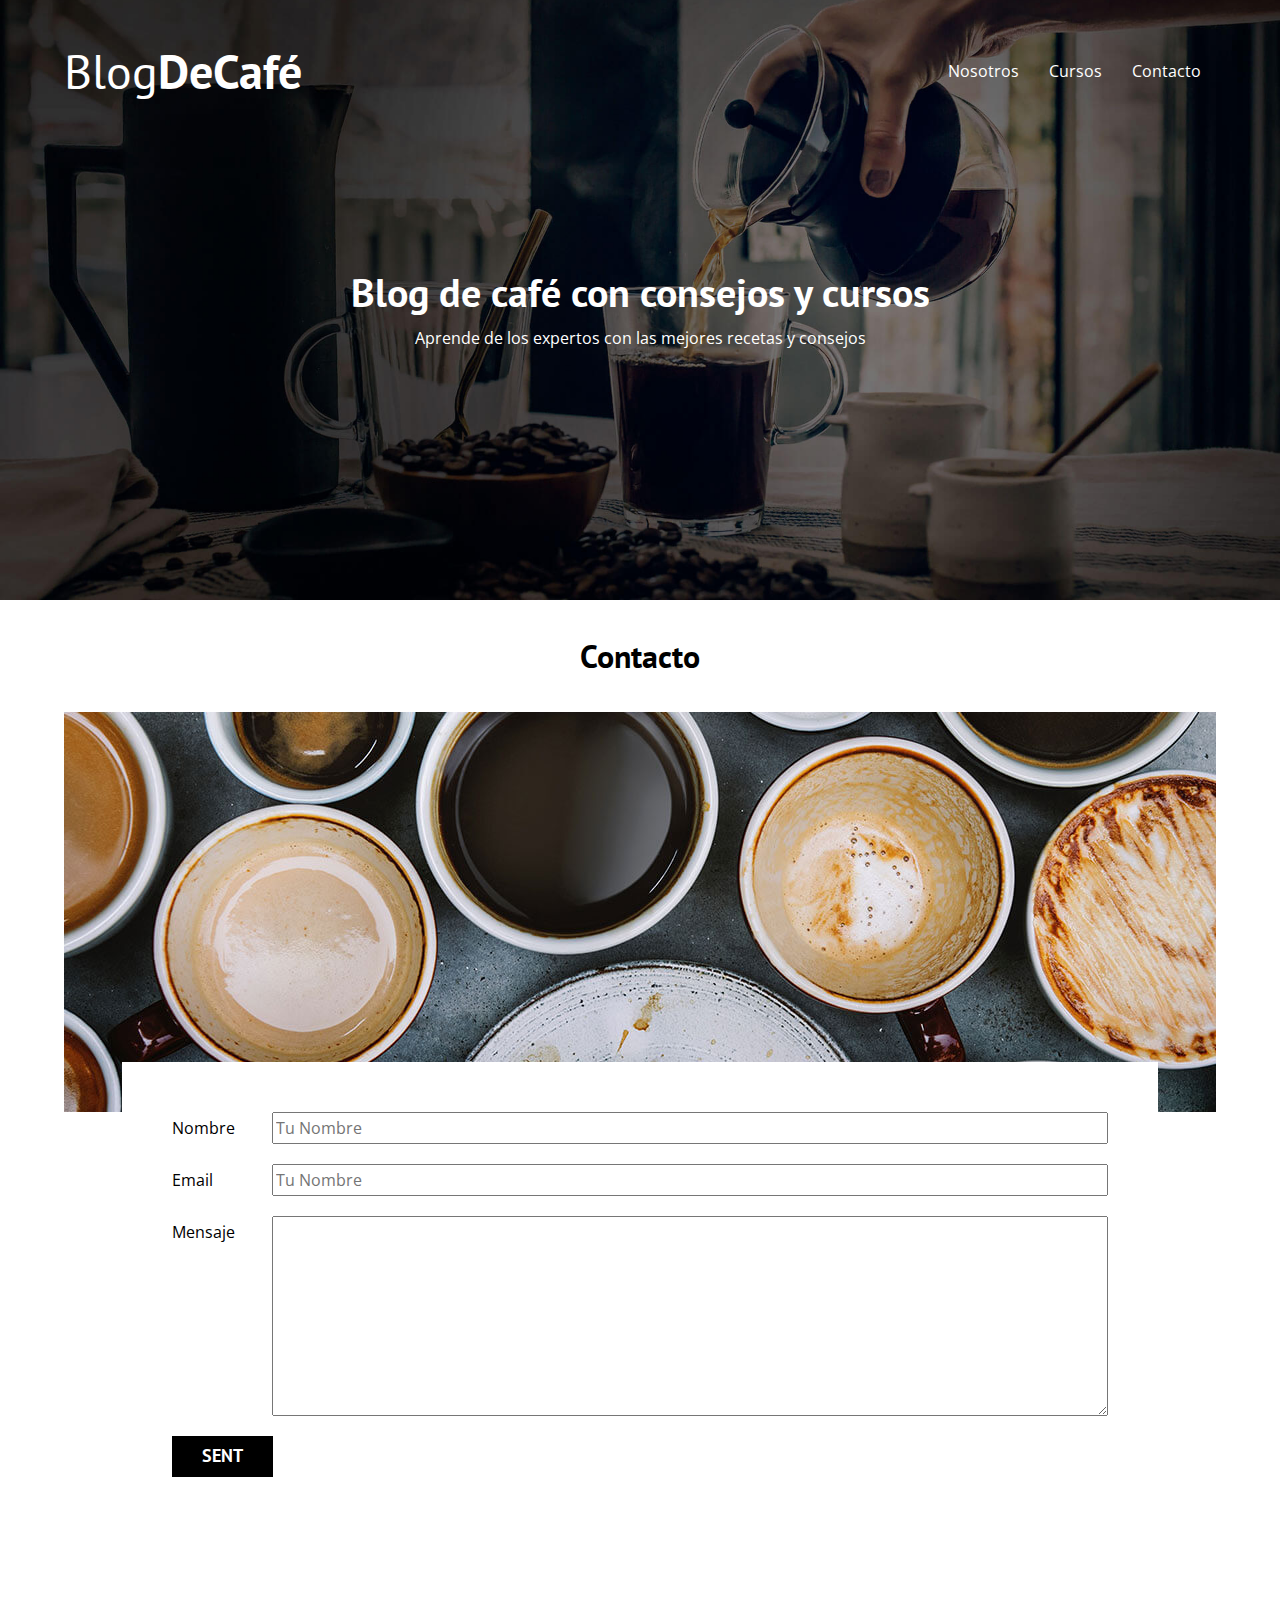
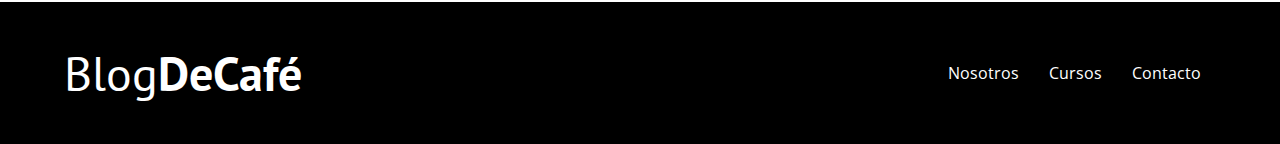
==== contacto.html @ b9fc883f "Added 'contacto' file and his content to the project" ====
<!DOCTYPE html>
<html lang="es">
    <head>
        <meta charset="UTF-8">
        <meta http-equiv="X-UA-Compatible" content="IE=edge">
        <meta name="viewport" content="width=device-width, initial-scale=1.0">

        <title>Blog De Café</title>

        <!-- Fonts -->
        <link rel="preconnect" href="https://fonts.googleapis.com">
        <link rel="preconnect" href="https://fonts.gstatic.com" crossorigin>
        <link href="https://fonts.googleapis.com/css2?family=Open+Sans&family=PT+Sans:wght@400;700&display=swap" rel="stylesheet">

        <!-- CSS -->
        <link rel="stylesheet" href="css/normalize.css">
        <link rel="stylesheet" href="css/style.css">
        
    </head>
    <body>
        <!-- Header -->
        <header class="header">
            <div class="container">
                <div class="bar">
                    <a class="logo" href="index.html">
                        <h1 class="logo__name no-margin text-center">Blog<span class="logo__bold">DeCafé</span></h1>
                    </a>
                    <nav class="nav">
                        <a href="nosotros.html" class="nav__link">Nosotros</a>
                        <a href="cursos.html" class="nav__link">Cursos</a>
                        <a href="contacto.html" class="nav__link">Contacto</a>
                    </nav>
                </div>
            </div>

            <div class="header__text">
                <h2 class="no-margin">Blog de café con consejos y cursos</h2>
                <p class="no-margin">Aprende de los expertos con las mejores recetas y consejos</p>
            </div>
        </header>

        <!-- Main -->
        
        <main class="container">
            <h3 class="text-center">Contacto</h3>

            <div class="contact-bg"></div>
            
            <form class="form">
                <div class="field">
                    <label class="field__label" for="name">Nombre</label>
                    <input 
                        class="field__input"
                        type="text" 
                        placeholder="Tu Nombre" 
                        id="name"
                    >
                </div>
                <div class="field">
                    <label class="field__label" for="e-mail">Email</label>
                    <input 
                        class="field__input"
                        type="email" 
                        placeholder="Tu Nombre" 
                        id="e-mail"
                    >
                </div>
                <div class="field">
                    <label class="field__label" for="msg">Mensaje</label>
                    <textarea 
                        class="field__textarea field__input"
                        id="msg"
                    ></textarea>
                </div>
                <div class="field">
                    <input type="submit" value="sent" class="button primary--button">
                </div>
            </form>
        </main>
        
        <!-- Footer -->
        <footer class="footer">
            <div class="container">
                <div class="bar">
                    <a class="logo" href="index.html">
                        <h1 class="logo__name no-margin text-center">Blog<span class="logo__bold">DeCafé</span></h1>
                    </a>
                    <nav class="nav">
                        <a href="nosotros.html" class="nav__link">Nosotros</a>
                        <a href="cursos.html" class="nav__link">Cursos</a>
                        <a href="contacto.html" class="nav__link">Contacto</a>
                    </nav>
                </div>
            </div>
        </footer>
    </body>
---- css/style.css ----
:root {
    --fontHeading: 'PT Sans', sans-serif;
    --fontParagraphs: 'Open Sans', sans-serif;

    --primary: #784d3c;
    --white: #fff;
    --gray: #e1e1e1;
    --black: #000;
}
html {
    box-sizing: border-box;
    font-size: 62.5%; /* 1 rem = 10px */
}
*, *:before, *:after {
    box-sizing: inherit;
}

body {
    font-family: var(--fontParagraphs);
    font-size: 1.6rem;
    line-height: 2;
}

/* Global */
a {
    text-decoration: none;
}
h1, h2, h3, h4 {
    font-family: var(--fontHeading);
    line-height: 1.5
}
h1 {
    font-size: 4.8rem;
}
h2 {
    font-size: 4rem;
}
h3 {
    font-size: 3.2rem;
}
h4 {
    font-size: 2.8rem;
}
img {
    max-width: 100%;
}
.container {
    width: min(90%, 120rem);
    margin: 0 auto;
}

/* Utilities */
.no-margin {
    margin: 0;
}
.no-padding {
    padding: 0;
}
.text-center {
    text-align: center;
}

/* BEM */
.header {
    background-image: url(../img/banner.jpg);
    height: 60rem;
    background-size: cover;
    background-repeat: no-repeat;
    background-position: center center;
}
.header__text {
    text-align: center;
    color: var(--white)
}
@media (min-width: 768px) {
    .header__text {
        margin-top: 15rem;
    }   
}
@media (min-width: 768px) {
    .bar {
        display: flex;
        justify-content: space-between;
        align-items: center;
        padding-top: 3rem;
    }
}
.logo {
    color: var(--white);
}
.logo__name {
    font-weight: normal;
}
.logo__bold {
    font-weight: bold;
}
.nav {
    margin: 2.5rem 0;
}
@media (min-width: 768px) {
    .nav {
        display: flex;
    }
    .nav a {
        margin: 0 1.5rem;
    }
}
.nav__link {
    display: block;
    text-align: center;
    color: var(--white);
    margin: 1.2rem 0;
}
@media (min-width: 768px) {
    .principal-content {
        display: grid;
        grid-template-columns: 2fr 1fr;
        column-gap: 4rem;
    }
}
.entry {
    border-bottom: 2px solid var(--gray);
    margin-bottom: 2rem;
}
.entry:last-of-type {
    border: none;
    margin: 0;
}
.button {
    display: block;
    font-family: var(--fontHeading);
    color: var(--white);
    padding: 1rem 3rem;
    text-align: center;
    text-transform: uppercase;
    font-size: 1.8rem;
    font-weight: bold;
    margin-bottom: 1.5rem;
    border: none;
}
.button:hover {
    cursor: pointer;
}
@media (min-width: 768px) {
    .button {
        display: inline-block;
    }
}
.primary--button {
    background-color: var(--black);
}
.secundary--button {
    background-color: var(--primary);
}
.course {
    list-style: none;
}
.widget-course {
    border-bottom: 2px solid var(--gray);
    margin-bottom: 3rem;
}
.widget-course:last-of-type {
    border: none;
    margin-bottom: 0;
}
.widget-course_label {
    font-weight: bold;
}
.widget-course_info {
    font-weight: normal;
}
.widget-course_label,
.widget-course_info {
    font-size: 2rem;
}

.footer {
    background-color: var(--black);
    width: 100%;
    padding-bottom: 3rem;
    margin-top: 4rem;
}
@media (min-width: 768px) {
    .us {
        display: grid;
        grid-template-columns: repeat(2, 1fr);
    }
    .us__image,
    .us__text {
        margin: 0 2rem;
    }
}
.blog_image {
    margin: 3rem auto;
}
@media (min-width: 768px) {
    .blog_image {
        width: 70%;
    }
}
@media (min-width: 768px) {
    .soon_course {
        display: grid;
        grid-template-columns: 1fr 2fr;
        column-gap: 3rem;
    }
    
}
.course_image {
    margin-bottom: 3rem;
}

.contact-bg {
    background-image: url(../img/contacto.jpg);
    height: 40rem;
    background-repeat: no-repeat;
}

.form {
    background-color: var(--white);
    margin: -5rem auto 0 auto;
    width: 90%;
    padding: 5rem;
}
.field {
    display: flex;
    margin-bottom: 2rem;
}
.field__label {
    flex: 0 0 10rem;
}
.field__input {
    flex: 1;
}
.field__textarea {
    height: 20rem;
}
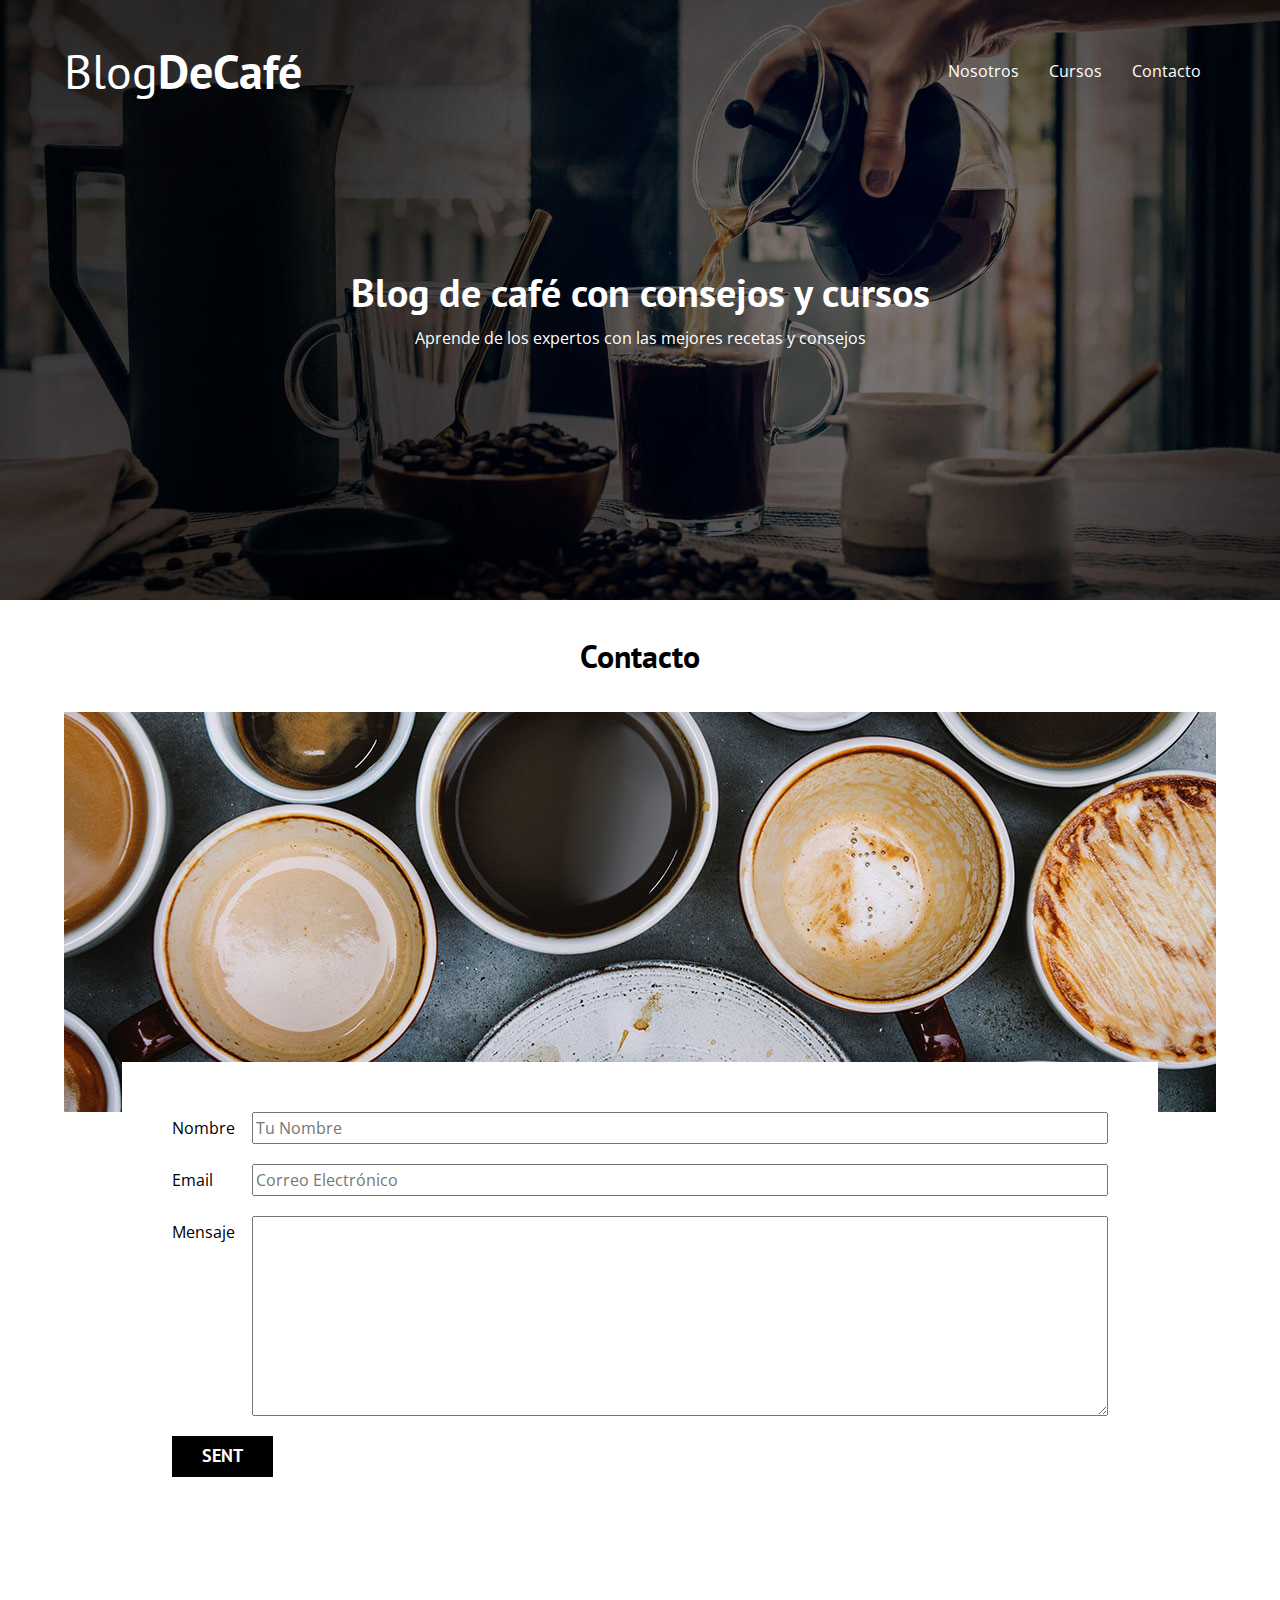
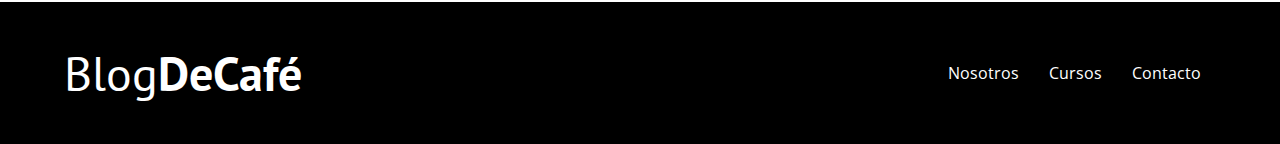
==== commit 2c371f30: "Fixed email placeholder and contact padding" ====
--- a/contacto.html
+++ b/contacto.html
@@ -61,7 +61,7 @@
                     <input 
                         class="field__input"
                         type="email" 
-                        placeholder="Tu Nombre" 
+                        placeholder="Correo Electrónico" 
                         id="e-mail"
                     >
                 </div>
--- a/css/style.css
+++ b/css/style.css
@@ -227,7 +227,7 @@
     margin-bottom: 2rem;
 }
 .field__label {
-    flex: 0 0 10rem;
+    flex: 0 0 8rem;
 }
 .field__input {
     flex: 1;
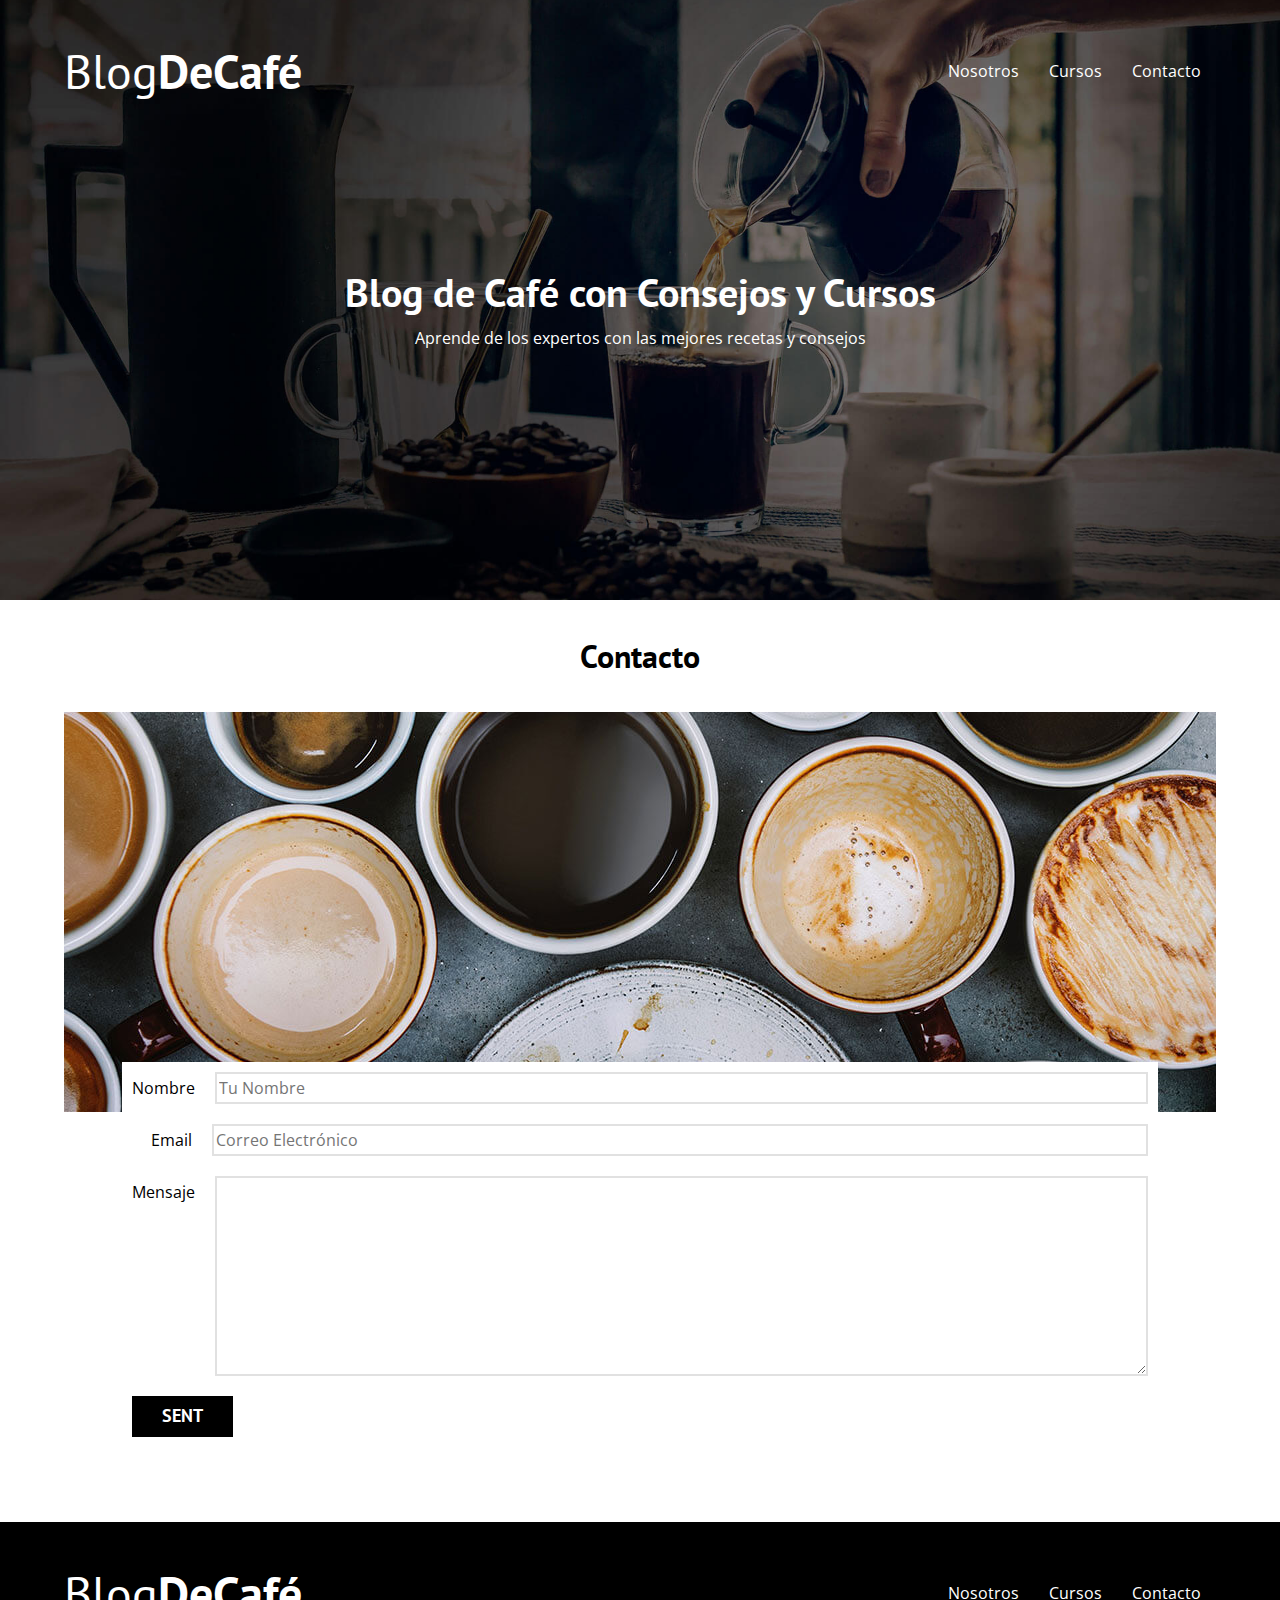
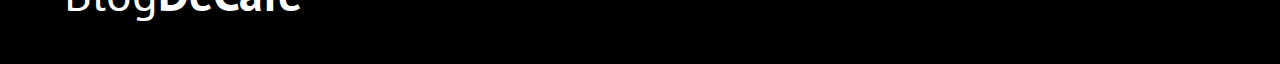
==== commit 2c312cee: "Fix issues" ====
--- a/contacto.html
+++ b/contacto.html
@@ -34,7 +34,7 @@
             </div>
 
             <div class="header__text">
-                <h2 class="no-margin">Blog de café con consejos y cursos</h2>
+                <h2 class="no-margin">Blog de Café con Consejos y Cursos</h2>
                 <p class="no-margin">Aprende de los expertos con las mejores recetas y consejos</p>
             </div>
         </header>
--- a/css/style.css
+++ b/css/style.css
@@ -220,7 +220,7 @@
     background-color: var(--white);
     margin: -5rem auto 0 auto;
     width: 90%;
-    padding: 5rem;
+    padding: 1rem;
 }
 .field {
     display: flex;
@@ -228,9 +228,12 @@
 }
 .field__label {
     flex: 0 0 8rem;
+    text-align: right;
+    padding-right: 2rem;
 }
 .field__input {
     flex: 1;
+    border: 2px solid var(--gray);
 }
 .field__textarea {
     height: 20rem;
